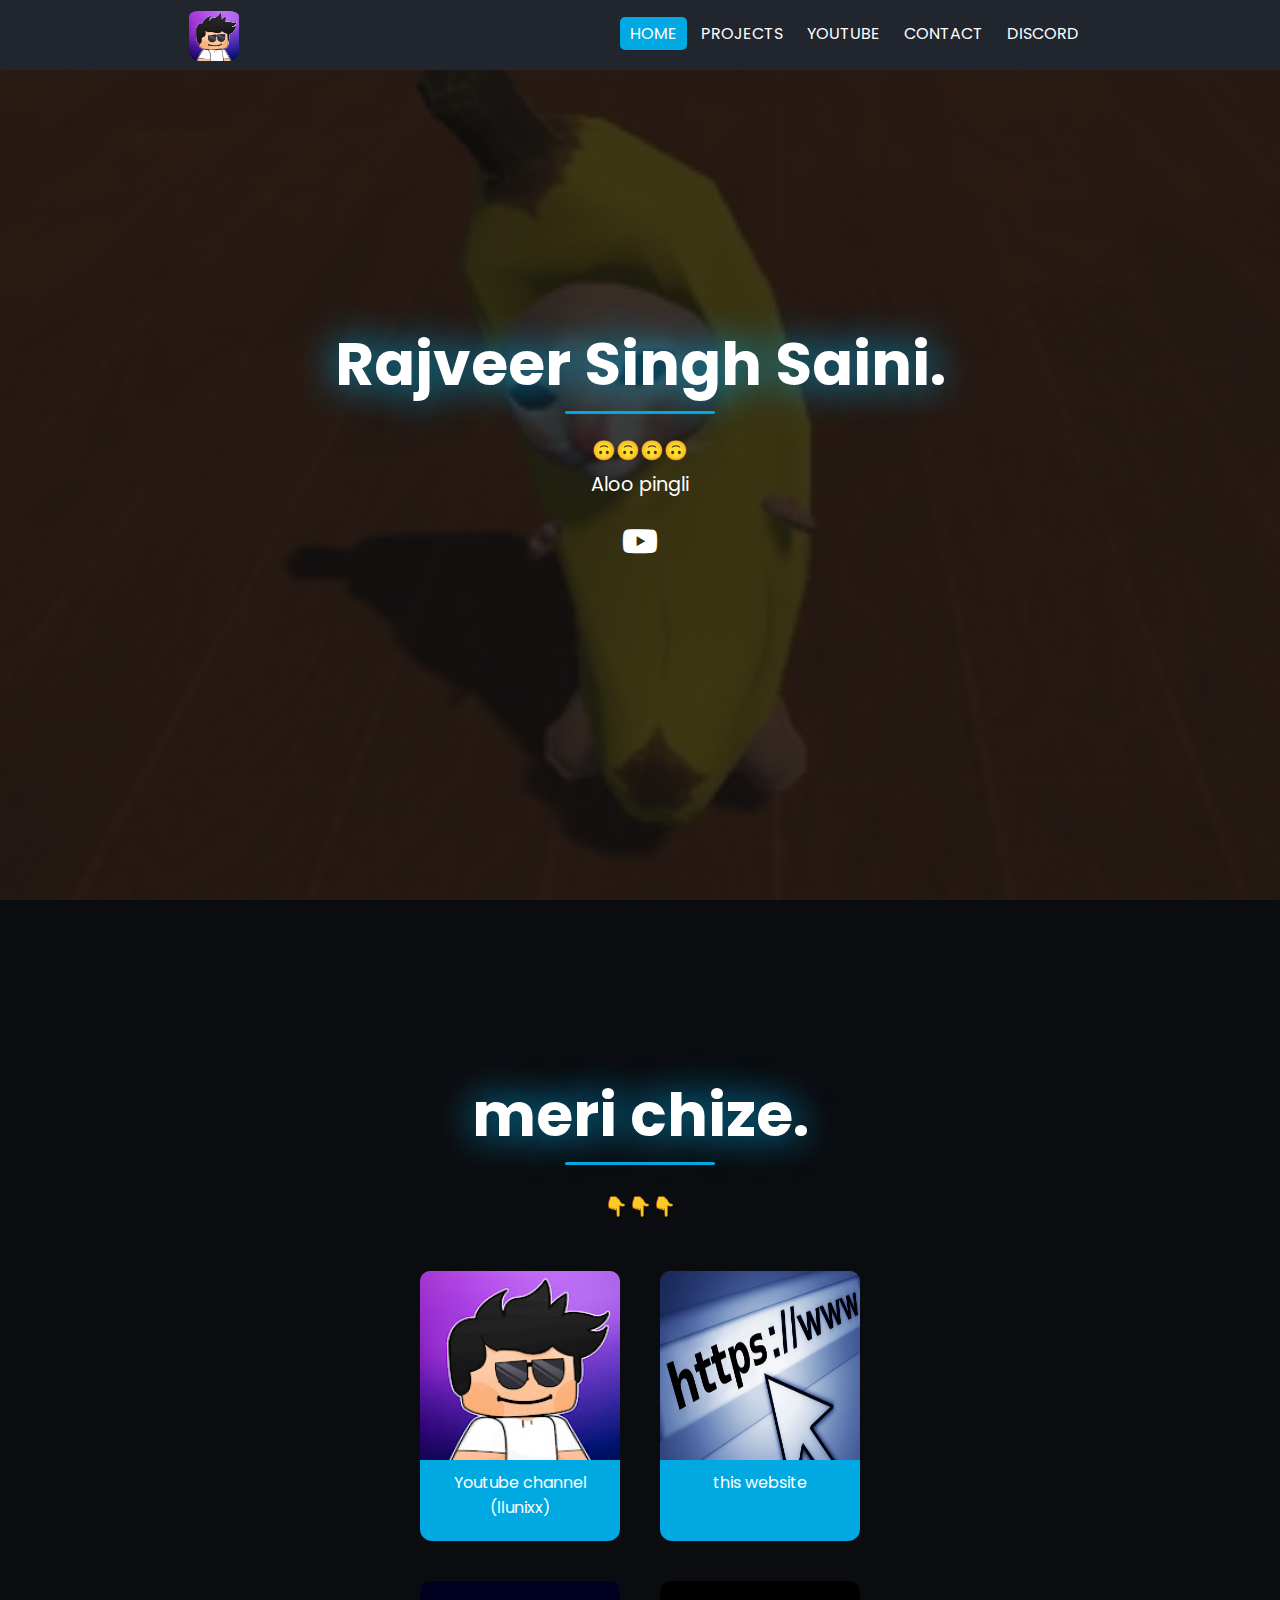
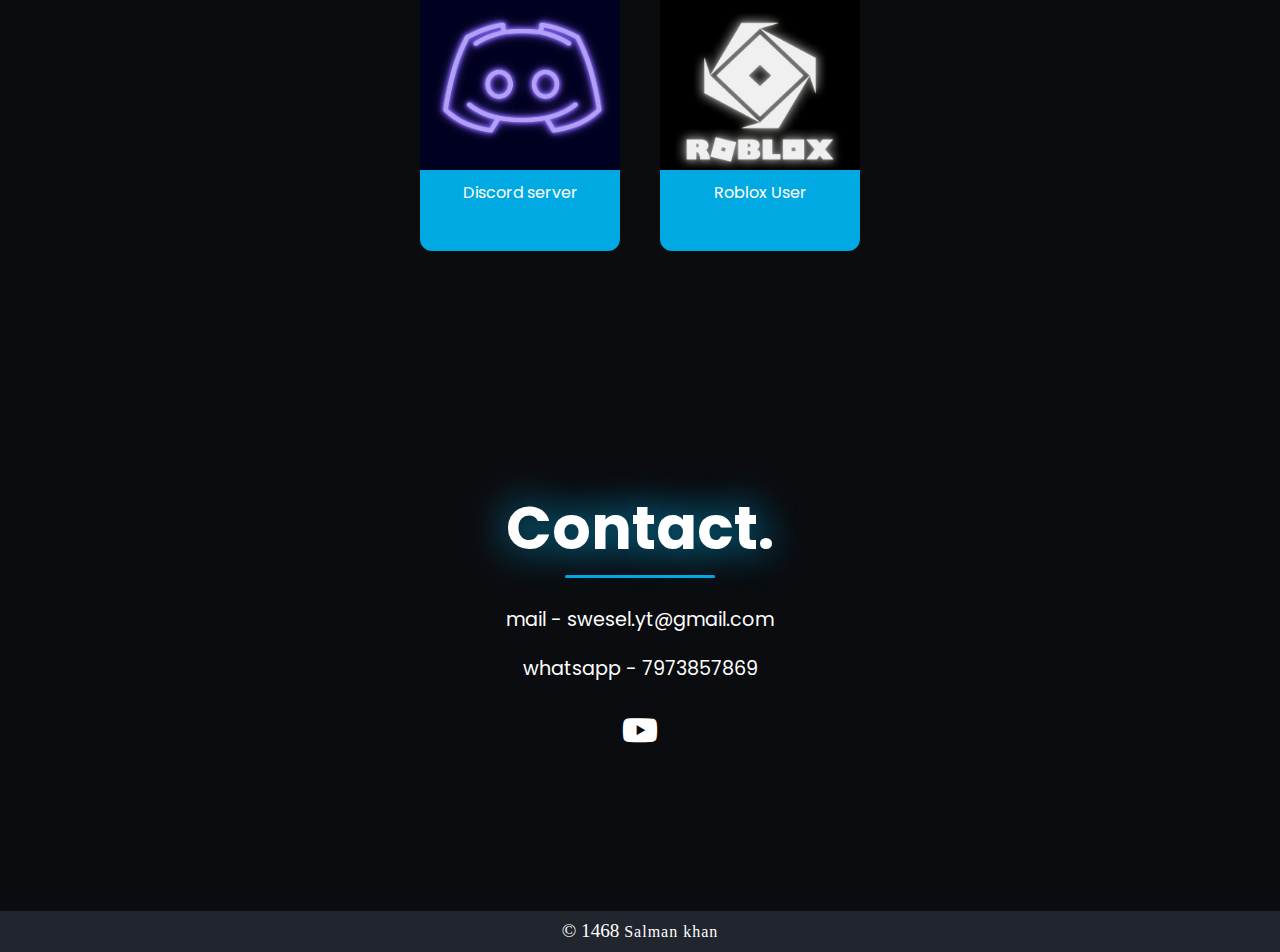
==== index.html @ d856d7b5 "Add files via upload" ====
<!DOCTYPE html>
<html>
  <head>
      <meta charset="utf-8">
      <meta name="viewport" content="width=device-width">
      <title>Rajveer Singh Saini</title>
      <link href="style.css" rel="stylesheet" type="text/css" />
      <link rel="stylesheet" href="https://use.fontawesome.com/releases/v5.13.0/css/all.css">
      <link rel="icon" href="icon.png">
      <script src="https://ajax.googleapis.com/ajax/libs/jquery/3.5.1/jquery.min.js"></script>
      <script src="script.js"></script>
  </head>
    <body>
	  
        <div class="container">
	  
		<!--────────────────Header───────────────-->
	<header>
		<a class="logo" href="#home">
              <img src="channel.jpg" alt="repl logo" />
		</a>
		<nav>	
		 <ul class="nav-bar"><div class="bg"></div>
			<li><a class="nav-link active" href="index.html#home">Home</a></li>
			<li><a class="nav-link" href="index.html#projects">Projects</a></li>
			<li><a class="nav-link" href="more.html#youtube">Youtube</a></li>
            <li><a class="nav-link" href="index.html#contact">Contact</a></li>
            <li><a class="nav-link" href="more.html#discord">discord</a></li>
	

      
		 </ul>
			
			<div class="hamburger">
				<div class="line1"></div>
            <div class="line2"></div>
				<div class="line3"></div>
			</div>
		</nav>
	</header>
	<main>
		<!--─────────────────Home────────────────-->
	  <div id="home">
		 <div class="filter"></div>
		 <section class="intro">
		  <h3>Rajveer Singh Saini.<hr></h3>
		  <p>🙃🙃🙃🙃</p>

          <p>Aloo pingli</p>
			  
		  <!--────social media links─────-->
			 
		  <div class="social-media">

			  <a href="https://www.youtube.com/@LLuniXX" target="_blank"><i class="fab fa-youtube"></i></a>
		    </div>
			 
		 </section> 
	  </div>  
		
	  <!--───────────────Projects───────────────-->
	  <div id="projects"> 
		 <h3>meri chize.<hr></h3>
		  <p>👇👇👇</p>
		  <div class="work-box">
		  <div class="work">
		<!--───────────────card───────────────-->
        <div class="card">
          <img class="work-img" src="channel.jpg">
          <a href=https://www.youtube.com/@LLuniXX target="_blank"> <!--Link to project-->
        <div class="work-content">Youtube channel (llunixx)</div></a>
            </div>
        <div class="card">
          <img class="work-img" src="website.jpg">
        <a href="" target="_blank"> <!--Link to project-->
        <div class="work-content">this website</div></a>
            
            </div>
            <div class="card">
			    <img class="work-img" src="discord.jpg">
				<a href="https://discord.gg/4KMxAWu7N2" target="_blank"> <!--Link to project-->
				<div class="work-content">Discord server</div></a>
            </div>
            <div class="card">
			    <img class="work-img" src="roblox.png">
				<a href="https://www.roblox.com/users/2003910453/profile" target="_blank"> <!--Link to project-->
				<div class="work-content">Roblox User</div></a>
            </div> 

		  </div>
	  </div>



      
		<!--─────────────Contact────────────────-->
	  <div id="contact">
		  <!--────social media links─────-->
		   <h3>Contact.<hr></h3>

       <p>mail - swesel.yt@gmail.com</p>
       <p>whatsapp - 7973857869</p>
		    <div class="social-media">

			  <a href="https://www.youtube.com/@LLuniXX" target="_blank"><i class="fab fa-youtube"></i></a>
		    </div>
		  </div>

	</main>
	  <footer class="copyright">© 1468 
		  <a href="" target="_blank"> Salman khan</a>
     </footer>
	  
  </div>




  <!--
  This script places a badge on your repl's full-browser view back to your repl's cover
  page. Try various colors for the theme: dark, light, red, orange, yellow, lime, green,
  teal, blue, blurple, magenta, pink!
  -->
 
  </body>
</html>
---- style.css ----
@import url('https://fonts.googleapis.com/css2?family=Poppins:wght@300&display=swap');

:root{
	--main-background: #0b0c0f;
	--main-fonts-color: #fff;
	--main-decor-color:#00a9e2;
    --main-header-background:#21252e;
	--main-font-family: 'Poppins', sans-serif;
}

*{
	margin: 0;
	padding: 0;
	scroll-behavior: smooth;
}

main{
	padding: 0;
	width: 100%;
	height: 100%;
	background: var(--main-background);
}

/*────────────────── 
       header
──────────────────*/

header{
	margin: 0 auto;
	width: 100%;
	height: 70px;
	display: flex;
    align-items: center; 
	justify-content: space-around; 
    background: transparent;
	position: fixed;
	top: 0;
	transition: 0.3s;
	z-index: 5;
}
.nav-show{
	opacity: 0;
}

header:hover{
	opacity: 1;
	background: var(--main-header-background);
}

.logo img{
	padding-top: 5px;
	height: 50px;
	cursor: pointer;
  border-radius: 10px;
}

.nav-bar{
	list-style:none;
	position: relative;
	display: inline-flex;
}

a.nav-link{
	margin: 2px;
	padding: 5px 10px;
	text-decoration: none;
	color: var(--main-fonts-color);
	font-family: var(--main-font-family);
	cursor: pointer;
	text-transform: uppercase;
  border-radius: 5px;
}

.active{
	background: var(--main-decor-color);
}

.nav-link:hover {
	color: #000000;
    background: var(--main-decor-color);
}

/*──────────────────
       home
──────────────────*/

#home{ 	
	margin: auto;
	height: 100vh;
	color: var(--main-fonts-color);
	display: flex;
	flex-direction: column;
	align-items: center;
	justify-content: space-evenly;
}

#home .filter{
	background: url('bana.jpg') no-repeat;
	background-size: cover;
	background-position:center;
    position: absolute;
    top: 0px;
    bottom: 0;
    left: 0;
    right: 0;
	opacity:.20;
}  

.intro {
	text-align:center;
    color: var(--main-fonts-color);
	z-index: 1;
	margin: auto;
	padding: 20px;
}

.intro  p{
    margin: 5px;
	font-size:1.2rem;
	font-family: var(--main-font-family);
	text-align:center;
}

 h3{
	padding-bottom: 15px;
    letter-spacing: normal;
    font-family: var(--main-font-family);
	font-style: normal;
	font-size: 60px;
	color: var(--main-fonts-color);
	text-shadow: 0px 0px 40px var(--main-decor-color);
}


/*──────────────────
    social media
──────────────────*/

.social-media{
	padding: 10px;
	display: flex;
	position: center;
    align-items: space-around;
	justify-content:center;
}

.social-media a {
    margin: 10px;
    font-size: 2rem;
    text-align:center;
    display: inline-block;
	color: var(--main-fonts-color);
}

.social-media a i{
	cursor: pointer;
}

.social-media  a:hover {
	color: var(--main-decor-color);
	text-shadow: 0 0 50px var(--main-decor-color);
}

/*──────────────────
      projects
──────────────────*/

#projects{
	margin-top:100px;
    height: 100%;
	display: flex;
	flex-direction: column;
	align-items: center;
    justify-content: center;
	text-align:center;
	color: var(--main-fonts-color);
}
#projects h3{
    padding-top: 70px;
}
#projects p{
	font-family: var(--main-font-family);
	font-size:1.2rem;
	padding: 10px;
}

.work{
	display: flex; 
	flex: 1;
    flex-wrap: wrap;
    justify-content:center;
	align-items: center;
	padding: 20px;
}

.card{
	display: flex;
	flex-direction: column;
	margin: 20px;
	width: 200px;
	height:270px;
	border-radius:12px;
    background:var(--main-decor-color);
}

.card img{
	width: 100%;
	height:70%;
	border-radius:10px 10px 0px 0px;
}

.card .work-content{
	text-align: center;
	padding: 10px 5px;
	font-size: 1rem;
	color: var(--main-fonts-color);
	font-family: var(--main-font-family);
	cursor: pointer;
}

.card a{
	text-decoration: none;
}

.card .work-content:hover{
    color:#202020;
}

.card:hover{
	box-shadow: 0 0 1.5rem gray;
}

/*──────────────────
      Contact
──────────────────*/

#contact{
	margin: auto;
	padding-bottom: 20px;
	height: 600px;
	display: flex;
	flex-direction: column;
	align-items: center;
	justify-content: center;
	color: var(--main-fonts-color);
}
	
#contact p{
	padding:10px;
	text-align:center;
	font-size:1.2rem;
	font-family: var(--main-font-family);
}

/*────────────────── 
       footer
──────────────────*/

footer {
	width: 100%;
	height: 100%;
    background-color: var(--main-header-background);
}

.copyright {
	color: #fff;
	font-size: 1.2rem;
	line-height: 40px;
	text-align: center;
}

.copyright a{
	color: #fff;
	font-size: 1rem;
	letter-spacing: 1px;
    text-decoration: none;
}

.copyright a:hover{
	color: var(--main-decor-color);
}

/*──── hr ─────*/

hr {
    background: var(--main-decor-color);
	margin: 2px;
	height: 3px;
	width: 150px;
    border-radius:5px;
	border: hidden;
	margin-inline-start: auto;
    margin-inline-end: auto;
}

/*────────────────── 
     Scrollbar
──────────────────*/
::-webkit-Scrollbar{
    width: 5px; 
	background: rgba(5,5,5,1);
}
::-webkit-Scrollbar-thumb{
	border-radius: 10px;
	background: var(--main-decor-color);
	box-shadow: inset 0 0 20px var(--main-decor-color);
}
::-webkit-Scrollbar-track{
	margin-top: 80px;
	border-radius: 10px;
}

/*────────────────── 
     hamburger
──────────────────*/
.hamburger {
	display: none;
}

.hamburger div{
	width: 30px;
	height: 3px;
	background: #dbdbdb;
	margin: 5px;
	transition:all 0.3s ease;
}

.toggle .line1{
	transform: rotate(-45deg) translate(-5px,6px);
}

.toggle .line2{
	opacity: 0;
}

.toggle .line3{
	transform: rotate(45deg) translate(-5px,-6px);
}

@keyframes navLinkFade{
	from{
		opacity:0;
		transform: translatex(50px);
	}
	to{
		opacity: 1;
		transform:translatex(0px);
	}
}

/*────────────────── 
    media queries
──────────────────*/

@media only screen and (max-width: 1484px) and (min-width: 1214px) {
	.work{
        padding:20px 20%;
    }
}
@media only screen and (max-width: 1214px) and (min-width: 1000px) {
	.work{
        padding:20px 12%;
    }
}


@media only screen and (max-width: 500px) {

	#home, #projects, #contact{
        overflow-x: hidden;
	}
	header{
		background-color: var(--main-header-background);
	}
	.logo{
		position:absolute;
		top: 2px;
		left: 30px;
	}
	.nav-show{
		opacity: 1;
	}	 
	.nav-bar{
		position:fixed;
		top: 0px;
		right:0;
		width:60%;
		height: 100vh;
		display:flex;
		flex-direction: column;
		align-items: center;
		justify-content:space-evenly;
		background:var(--main-header-background);
		transform:translatex(100%);
		transition: transform 0.5s ease-in;
		z-index: -1;
	}
	.hamburger{
		position:absolute;
		top: 17px;
		right: 25%;
		display: block;
		cursor:pointer;
		z-index: 5;
	}	
	.nav-bar li{
		opacity:0;
	}
}

.nav-active{
	transform:translatex(0%);
}
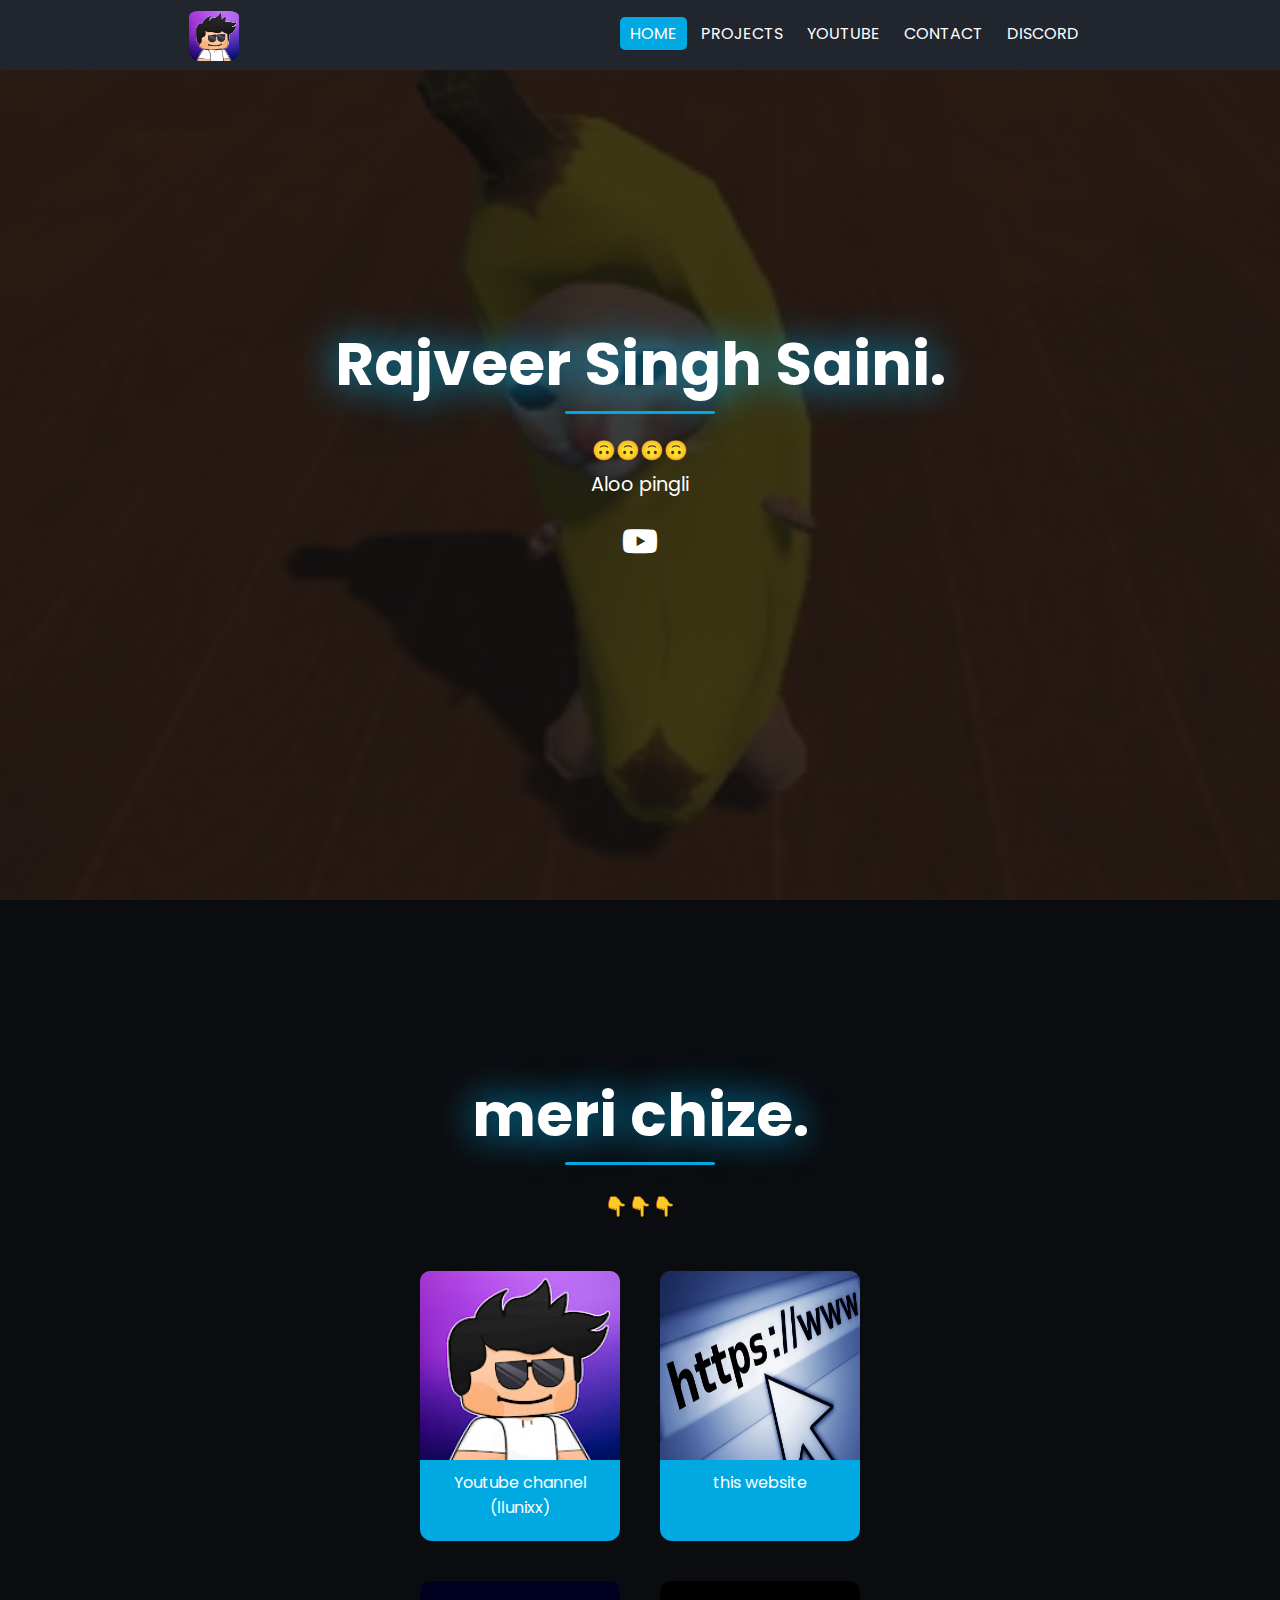
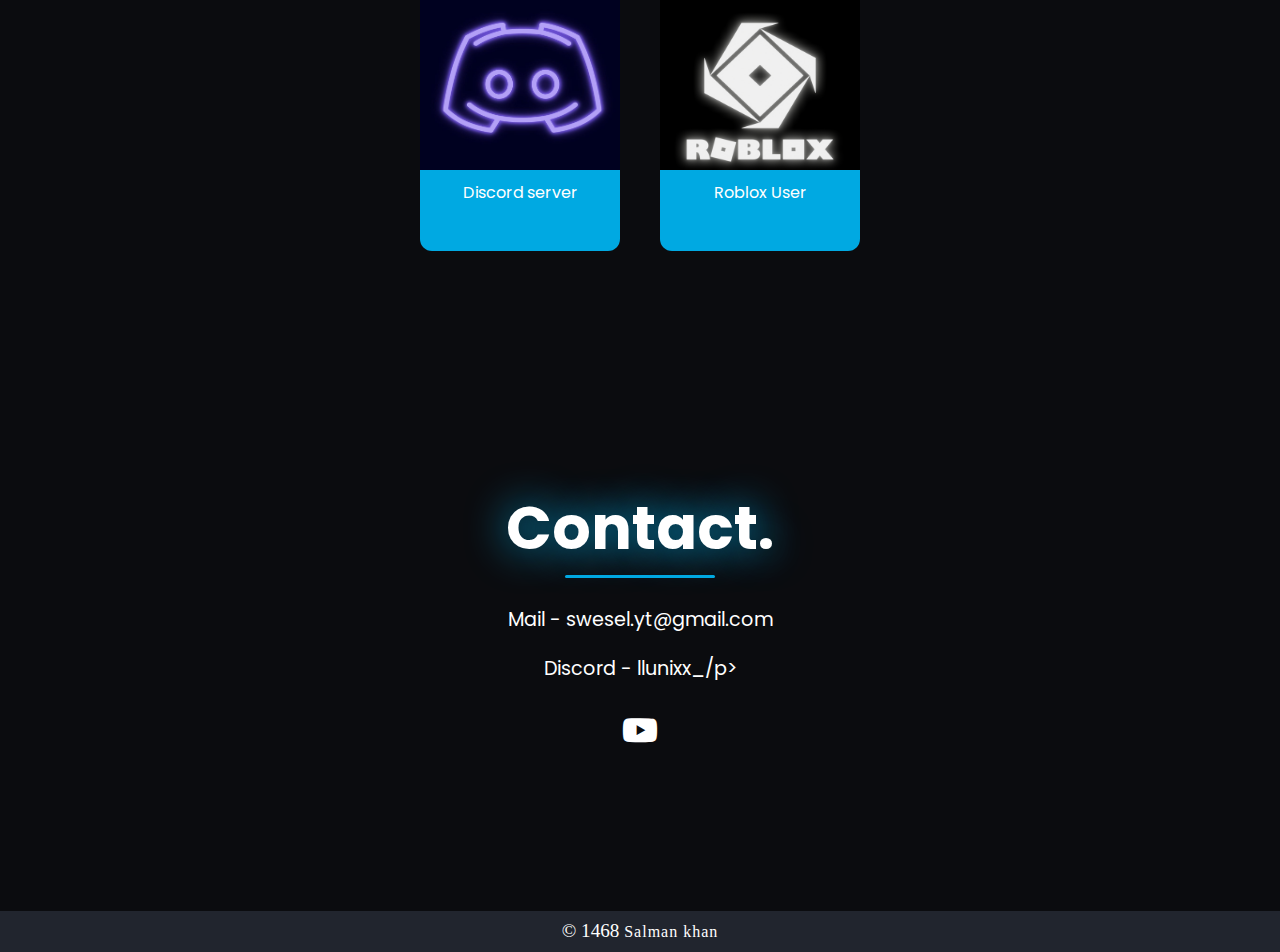
==== commit 8b50d892: "Update index.html" ====
--- a/index.html
+++ b/index.html
@@ -98,8 +98,8 @@
 		  <!--────social media links─────-->
 		   <h3>Contact.<hr></h3>
 
-       <p>mail - swesel.yt@gmail.com</p>
-       <p>whatsapp - 7973857869</p>
+       <p>Mail - swesel.yt@gmail.com</p>
+       <p>Discord - llunixx_/p>
 		    <div class="social-media">
 
 			  <a href="https://www.youtube.com/@LLuniXX" target="_blank"><i class="fab fa-youtube"></i></a>
@@ -123,4 +123,4 @@
   -->
  
   </body>
-</html>+</html>
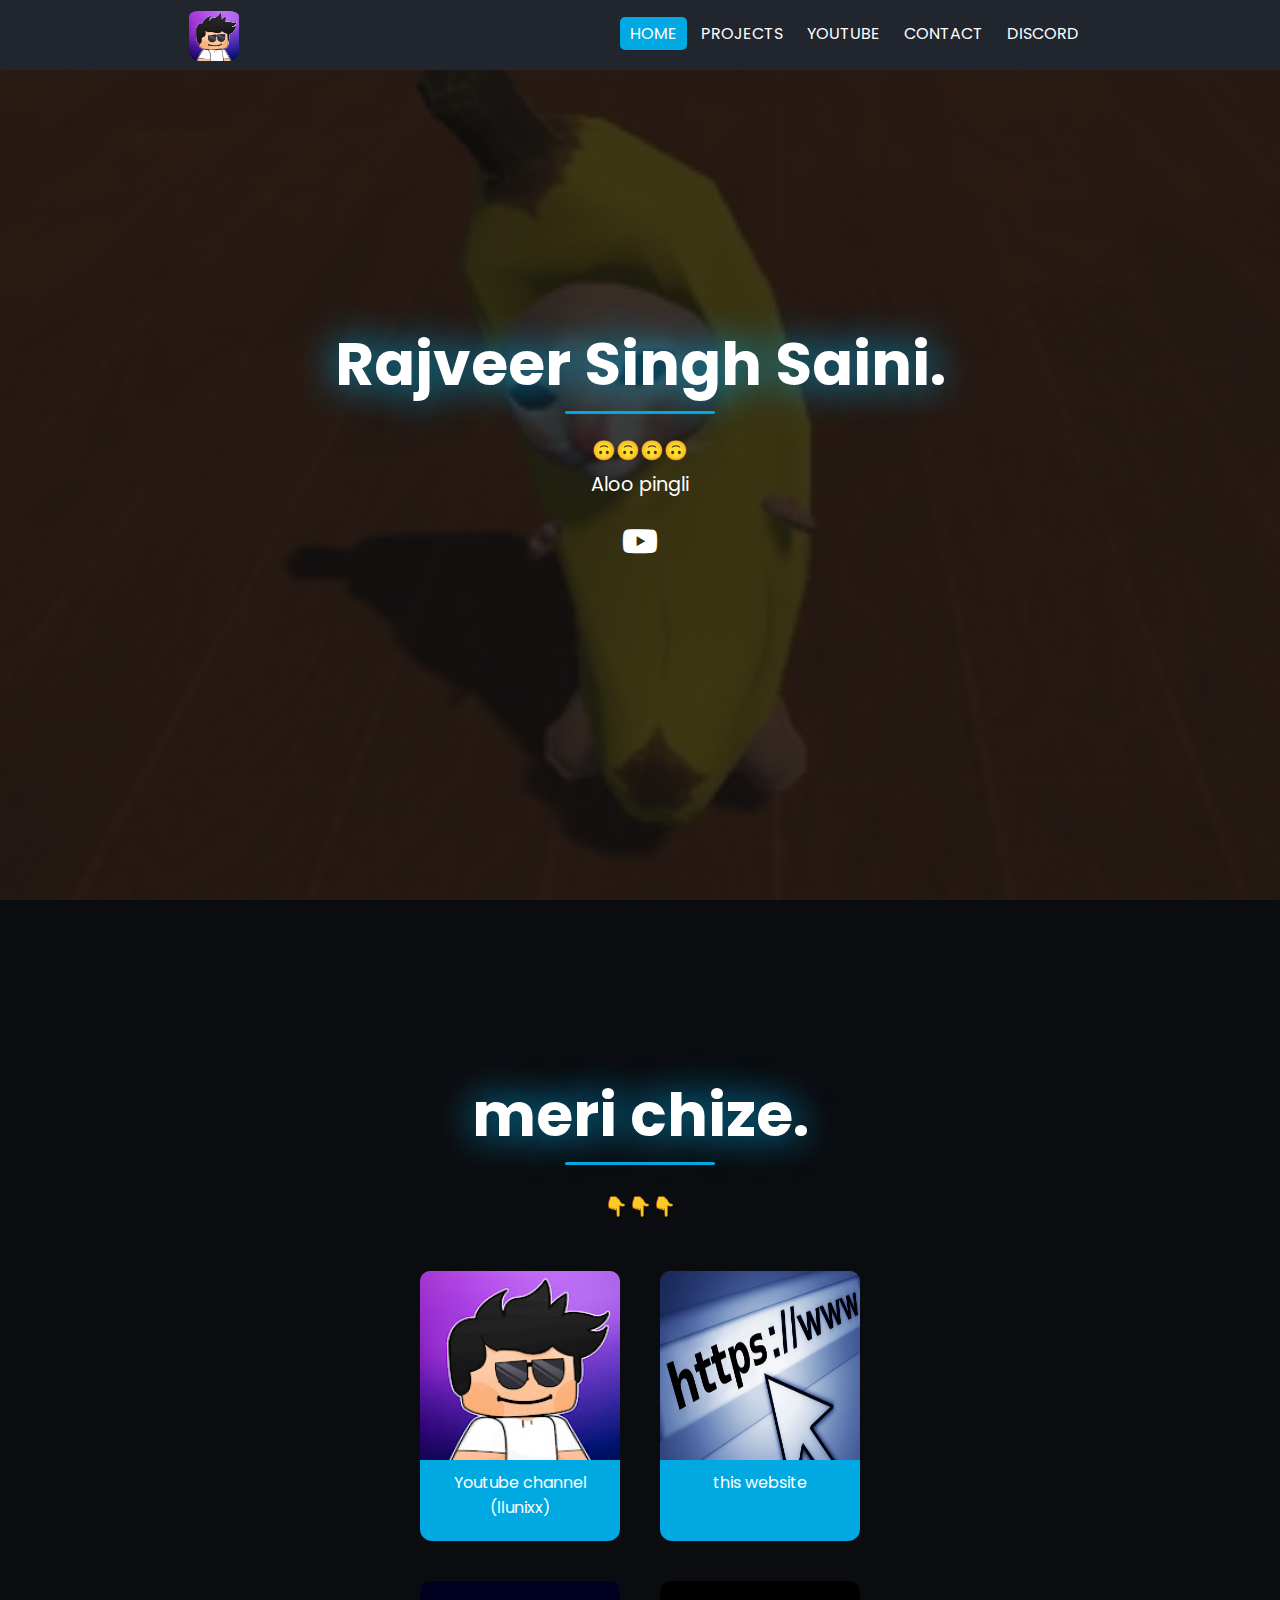
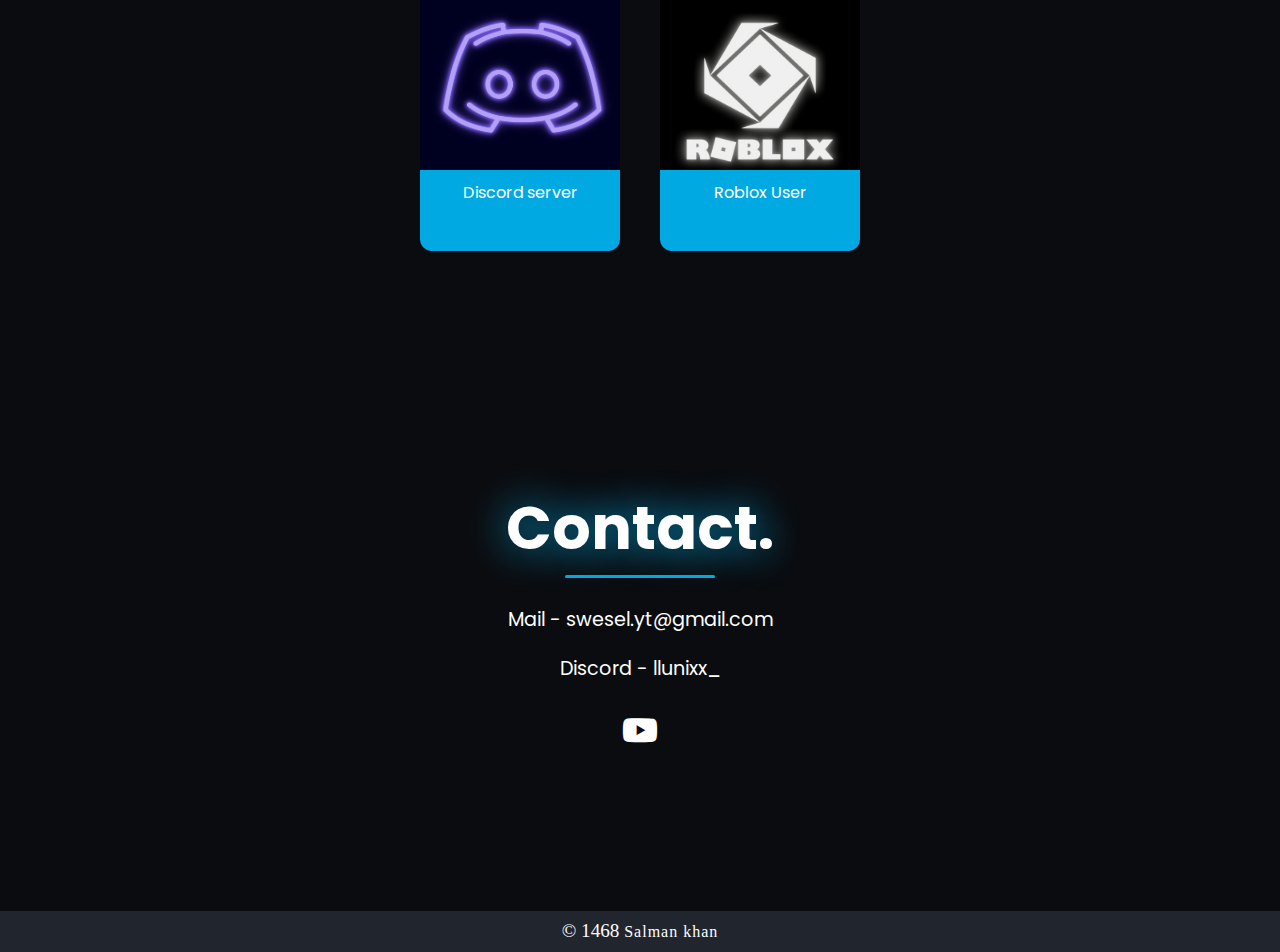
==== commit 277ae408: "Update index.html" ====
--- a/index.html
+++ b/index.html
@@ -99,7 +99,7 @@
 		   <h3>Contact.<hr></h3>
 
        <p>Mail - swesel.yt@gmail.com</p>
-       <p>Discord - llunixx_/p>
+       <p>Discord - llunixx_</p>
 		    <div class="social-media">
 
 			  <a href="https://www.youtube.com/@LLuniXX" target="_blank"><i class="fab fa-youtube"></i></a>
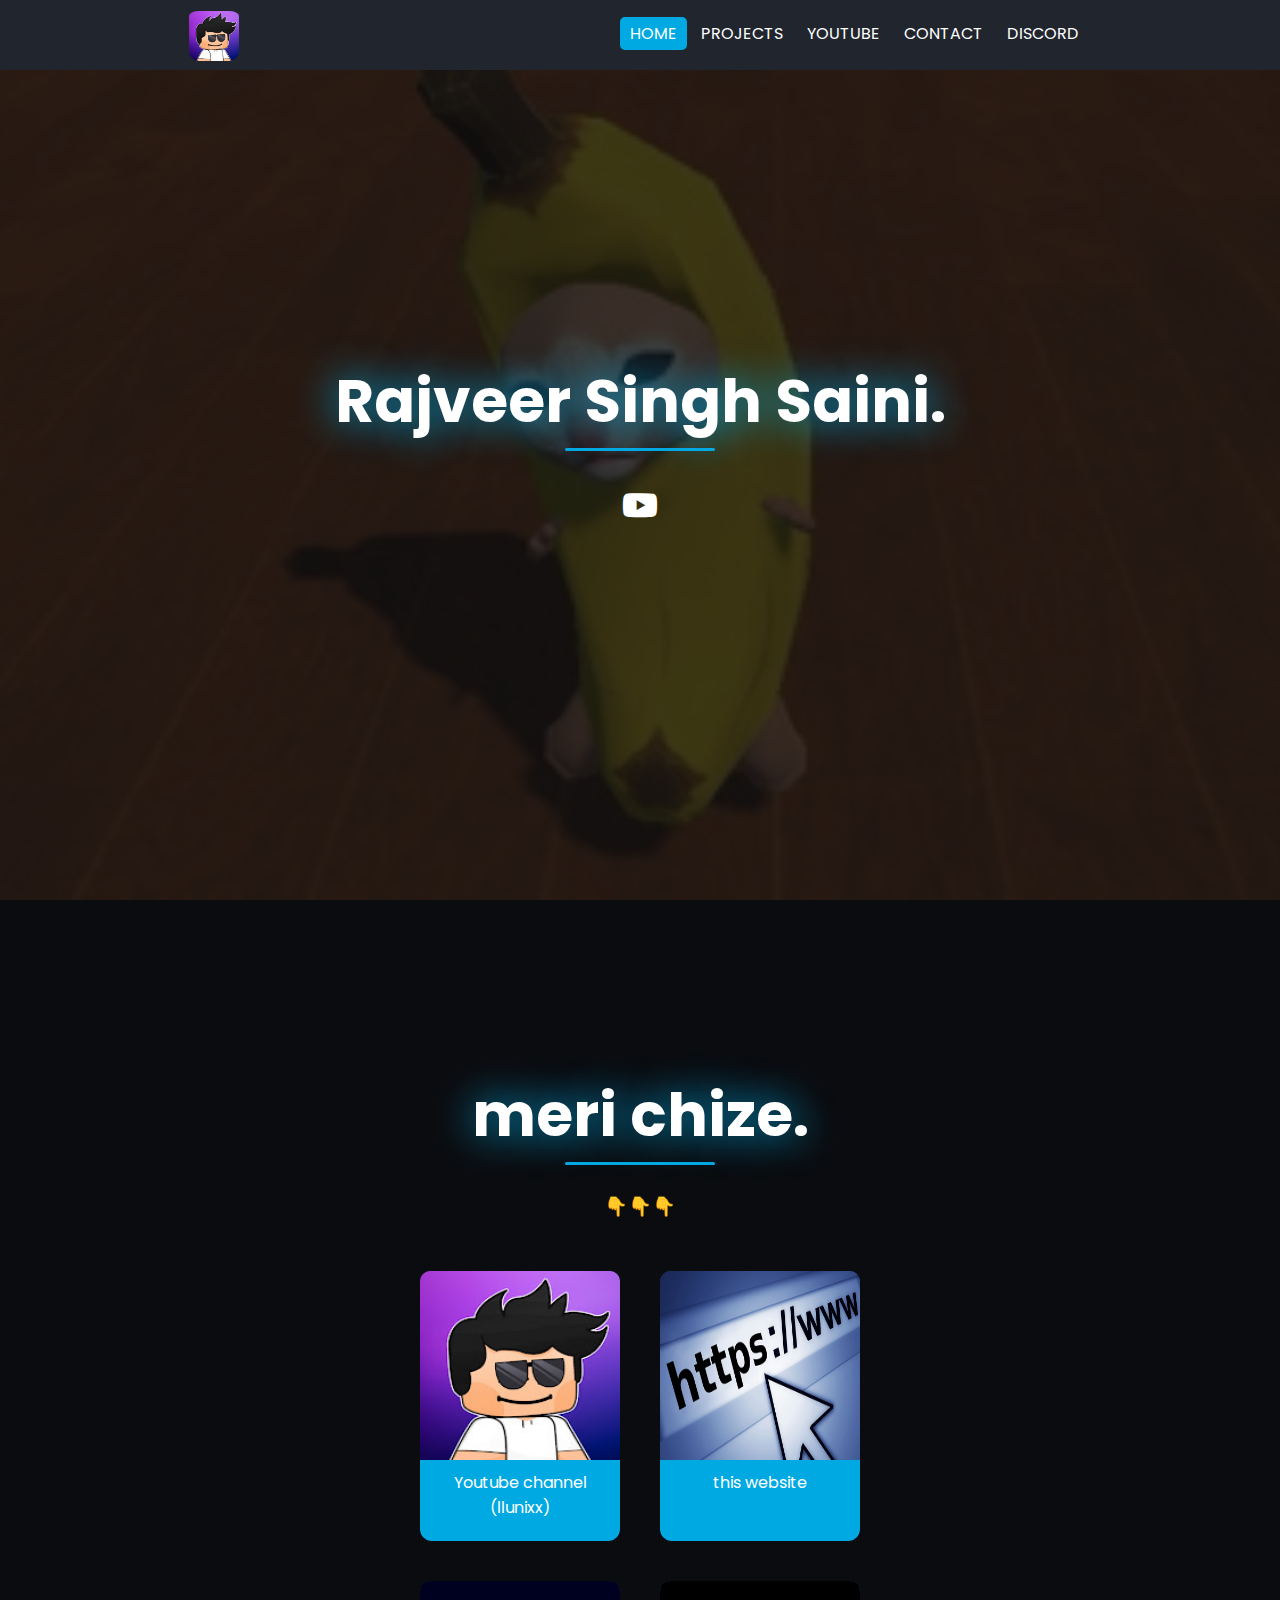
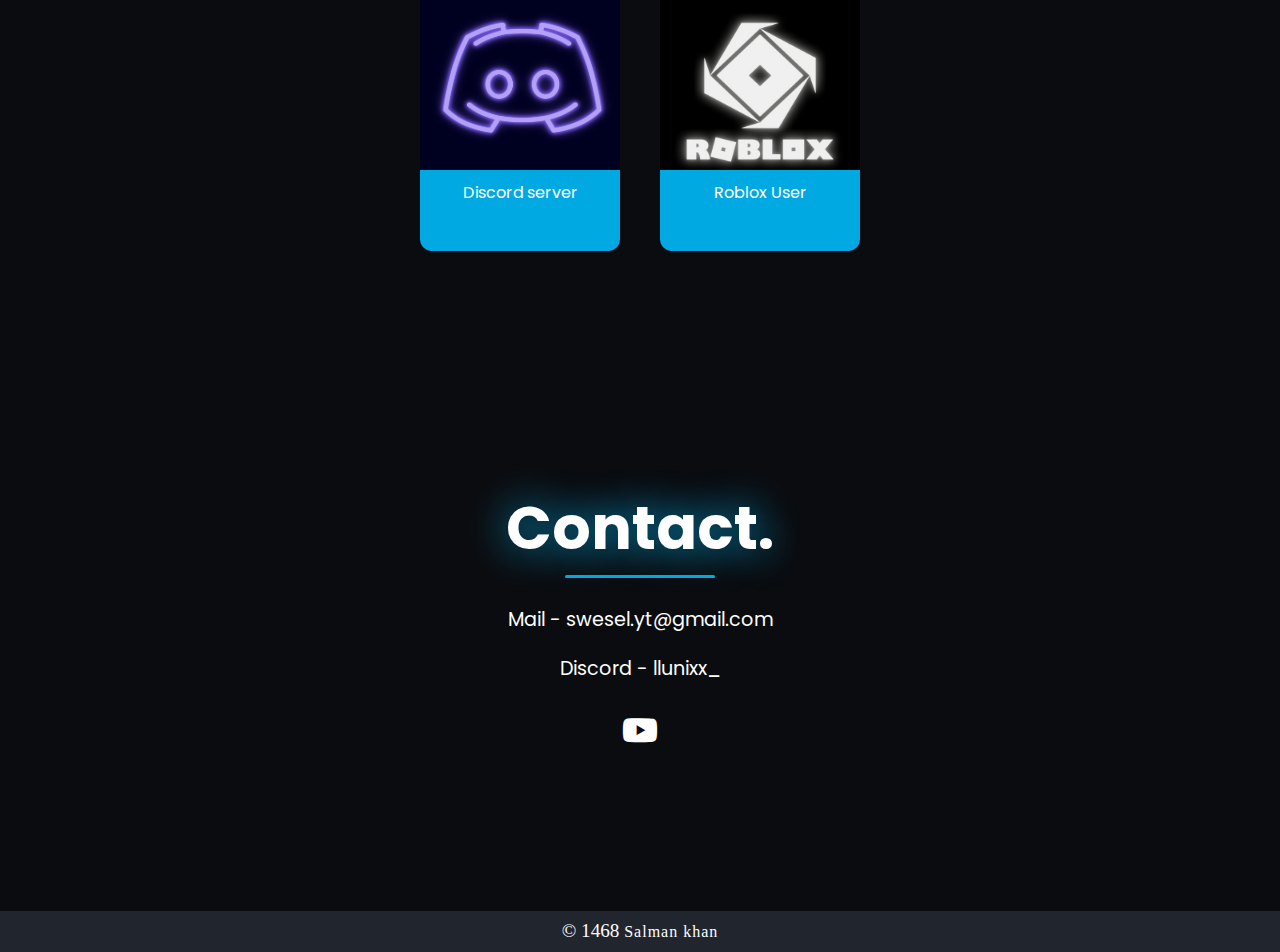
==== commit 996e569f: "Update index.html" ====
--- a/index.html
+++ b/index.html
@@ -3,7 +3,7 @@
   <head>
       <meta charset="utf-8">
       <meta name="viewport" content="width=device-width">
-      <title>Rajveer Singh Saini</title>
+      <title>Home</title>
       <link href="style.css" rel="stylesheet" type="text/css" />
       <link rel="stylesheet" href="https://use.fontawesome.com/releases/v5.13.0/css/all.css">
       <link rel="icon" href="icon.png">
@@ -44,15 +44,15 @@
 		 <div class="filter"></div>
 		 <section class="intro">
 		  <h3>Rajveer Singh Saini.<hr></h3>
-		  <p>🙃🙃🙃🙃</p>
+		  
 
-          <p>Aloo pingli</p>
+        
 			  
 		  <!--────social media links─────-->
 			 
 		  <div class="social-media">
 
-			  <a href="https://www.youtube.com/@LLuniXX" target="_blank"><i class="fab fa-youtube"></i></a>
+			  <a href="https://www.youtube.com/@LLuniGG" target="_blank"><i class="fab fa-youtube"></i></a>
 		    </div>
 			 
 		 </section> 
